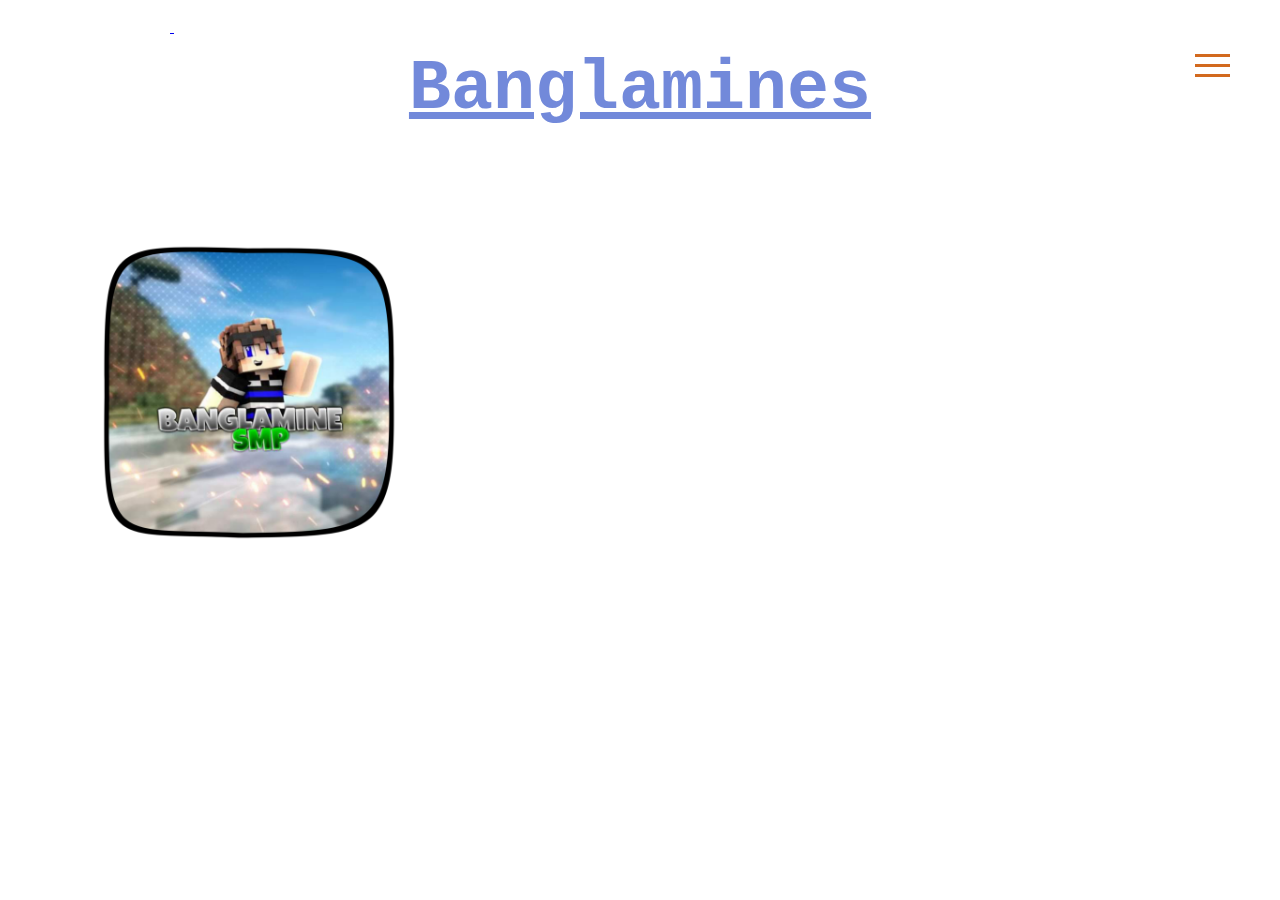
==== index.html @ d3e30de3 "Update index.html" ====
<!DOCTYPE html>

<html>
    <head>  
       
    <meta charset="utf-8" />
    <title>
        Banglamines
    </title>
    <link rel="icon" href="./images/big-icon.png" />
    <link href="./css/index.css" rel="stylesheet" type="text/css">

    </head> 
    <body>

        <!--Bla blabka-->
    <!--Buttons-->
        <a href="https://discord.com/api/oauth2/authorize?client_id=736208113316659280&permissions=8&scope=bot" target="_blank">
            <button class="btn">Bot invite</button>
        </a>
        <a href="https://discord.gg/Qk6j2fpeat" target="_blank">
            <button class="btn">Support Server</button>
        </a>
    <!--buttons-->

    

        <h1>
            Banglamines
        </h1>

        <img src="./images/big-icon.png" alt="Icon">
    
        <p>
            Hello this is The Official Zion Discord Bot Website.<br>Zion Bot is a unique bot where he can do moderation, fun, misc and<br>a lot more commands he can help a lot in discord servers, make sure<br>to check out the commands page and the other ones before you invite<br>Zion to your server, so you know what an amzing bot you're inviting!
        </p>

        <div>
          <nav class="navbar">
            <div class="hamburger-menu">
              <div class="line line-1"></div>
              <div class="line line-2"></div>
              <div class="line line-3"></div>
            </div>
    
            <ul class="nav-list">
              <li class="nav-item">
                <a href="index.html" class="nav-link">Home</a>
              </li>
              <li class="nav-item">
                  <a href="./html/commands.html" class="nav-link">Commands</a>
                </li>
              <li class="nav-item">
                <a href="./html/projects.html" class="nav-link">Projects</a>
              </li>
              <li class="nav-item">
                  <a href="./html/contact-us.html" class="nav-link">Contact Us</a>
                </li>
            </ul>
          </nav>
        </div>
    
        <script src="./script.js"></script>
        
    </body>
</html>
---- css/index.css ----
body {
    background-image: url(https://wallpaperaccess.com/full/3053366.png);
    background-size: cover;
    background-attachment: fixed;
    background-repeat: no-repeat;
    max-width: 100%;
    overflow-x: hidden;
    
}

img {
    float: left;
    width: 300px;
    height: 300px;
    position: relative;
    left: 100px;
    top: 3cm;
}

h1 {
    font-size: 70px;
    font-family: 'Courier New';
    color: #7289da;
    text-align: center;
    text-decoration: underline;
}

p {
    color: white;
    position: relative;
    top: 4.7cm;
    left: 150px;
    font-size: 33px;
}

.btn {
    color: white;
    font-size: 20px;
    position: relative;
    width: 170px;
    height: 50px;
    top: 10px;
    background-color: transparent;
    border-radius: 30px;
    border: 2px solid white;
    outline: 0;
}

.btn:hover {
  background-color: white;
  color: black;
  cursor: pointer;
}


* {
  margin: 0;
  padding: 0;
}


.navbar {
  width: 300px;
  height: 100%;
  background-color: #262626;
  position: fixed;
  top: 0;
  right: -300px;
  display: flex;
  justify-content: center;
  align-items: center;
  border-radius: 20% 0 0 60%;
  transition: right 0.8s cubic-bezier(1, 0, 0, 1);
}

.change {
  right: 0;
}

.hamburger-menu {
  width: 35px;
  height: 30px;
  position: fixed;
  top: 50px;
  right: 50px;
  cursor: pointer;
  display: flex;
  flex-direction: column;
  justify-content: space-around;
}

.line {
  width: 100%;
  height: 3px;
  background-color: chocolate;
  transition: all 0.8s;
}

.change .line-1 {
  transform: rotateZ(-405deg) translate(-8px, 6px);
}

.change .line-2 {
  opacity: 0;
}

.change .line-3 {
  transform: rotateZ(405deg) translate(-8px, -6px);
}

.nav-list {
  text-align: right;
}

.nav-item {
  list-style: none;
  margin: 25px;
}

.nav-link {
  text-decoration: none;
  font-size: 22px;
  color: #eee;
  font-weight: 300;
  letter-spacing: 1px;
  text-transform: uppercase;
  position: relative;
  padding: 3px 0;
}

.nav-link::before,
.nav-link::after {
  content: "";
  width: 100%;
  height: 2px;
  background-color: chocolate;
  position: absolute;
  left: 0;
  transform: scaleX(0);
  transition: transform 0.5s;
}

.nav-link::after {
  bottom: 0;
  transform-origin: right;
}

.nav-link::before {
  top: 0;
  transform-origin: left;
}

.nav-link:hover::before,
.nav-link:hover::after {
  transform: scaleX(1);
}
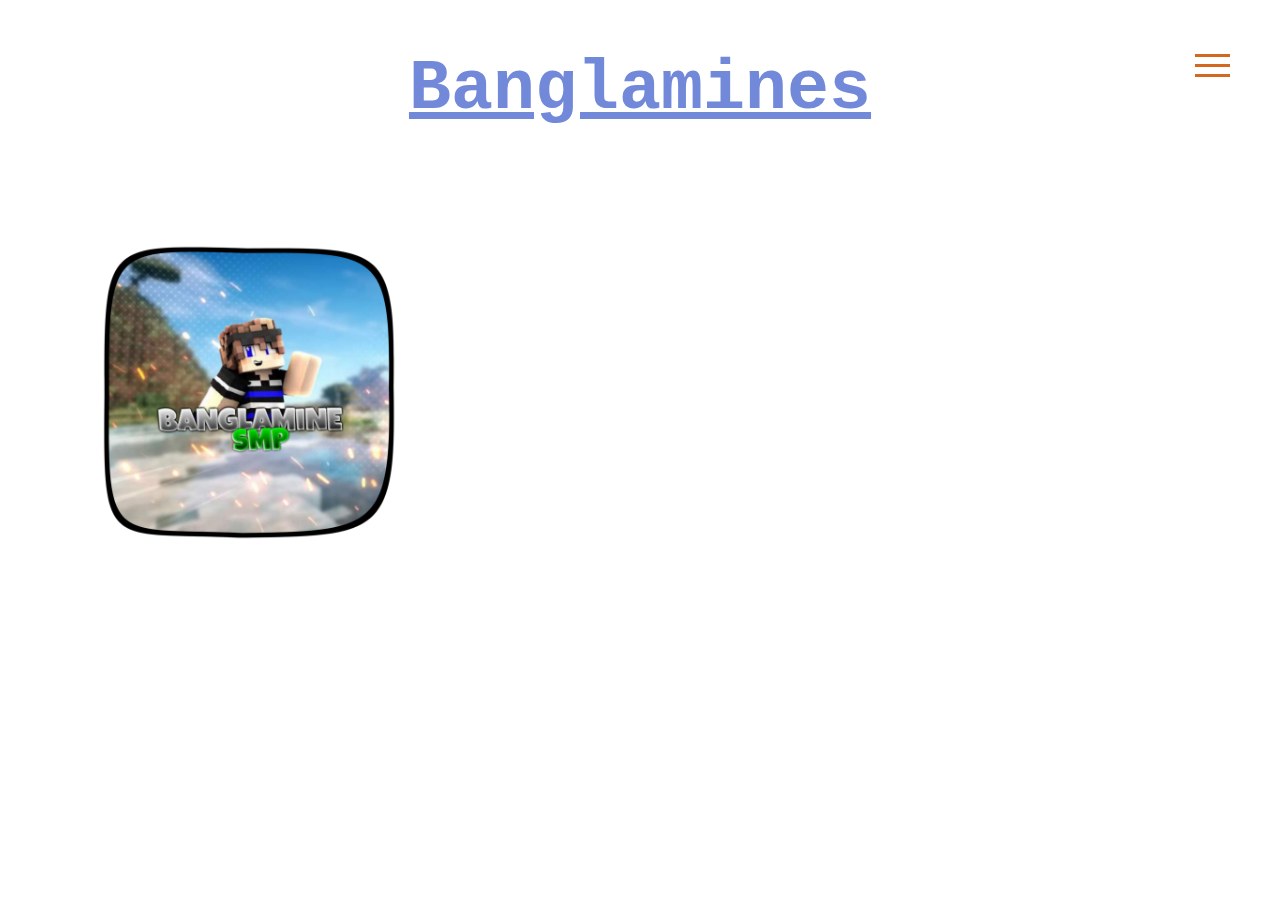
==== commit ec59190a: "Update index.html" ====
--- a/index.html
+++ b/index.html
@@ -15,9 +15,6 @@
 
         <!--Bla blabka-->
     <!--Buttons-->
-        <a href="https://discord.com/api/oauth2/authorize?client_id=736208113316659280&permissions=8&scope=bot" target="_blank">
-            <button class="btn">Bot invite</button>
-        </a>
         <a href="https://discord.gg/Qk6j2fpeat" target="_blank">
             <button class="btn">Support Server</button>
         </a>
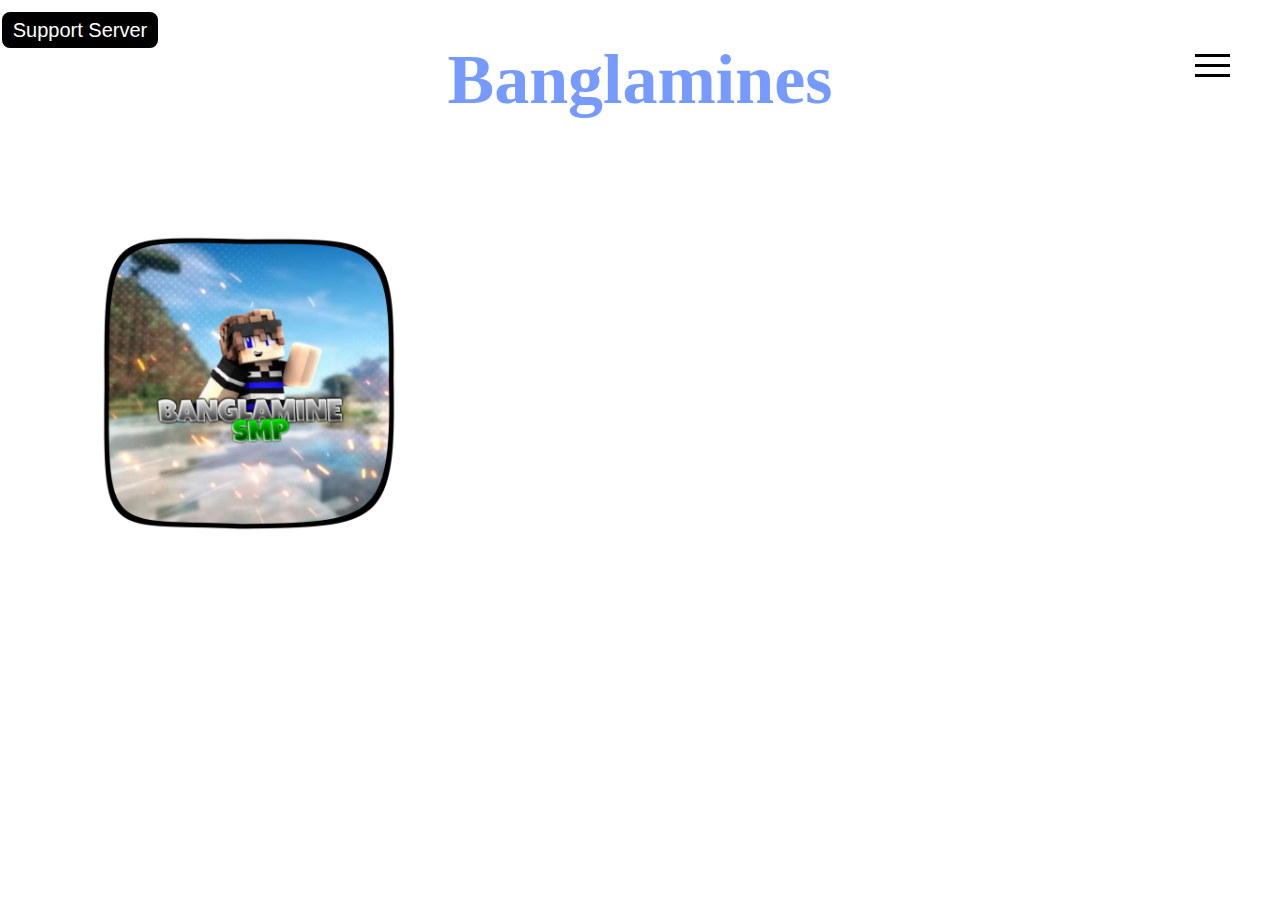
==== commit a9b17448: "1" ====
--- a/index.html
+++ b/index.html
@@ -15,7 +15,7 @@
 
         <!--Bla blabka-->
     <!--Buttons-->
-        <a href="https://discord.gg/Qk6j2fpeat" target="_blank">
+        <a href="https://discord.gg/YFsYvJhRkv" target="_blank">
             <button class="btn">Support Server</button>
         </a>
     <!--buttons-->
@@ -29,7 +29,7 @@
         <img src="./images/big-icon.png" alt="Icon">
     
         <p>
-            Hello this is The Official Zion Discord Bot Website.<br>Zion Bot is a unique bot where he can do moderation, fun, misc and<br>a lot more commands he can help a lot in discord servers, make sure<br>to check out the commands page and the other ones before you invite<br>Zion to your server, so you know what an amzing bot you're inviting!
+            Hello 1111
         </p>
 
         <div>
--- a/css/index.css
+++ b/css/index.css
@@ -1,5 +1,5 @@
 body {
-    background-image: url(https://wallpaperaccess.com/full/3053366.png);
+    background-image: url(https://wallpaper.dog/large/20351543.jpg);
     background-size: cover;
     background-attachment: fixed;
     background-repeat: no-repeat;
@@ -19,10 +19,9 @@
 
 h1 {
     font-size: 70px;
-    font-family: 'Courier New';
-    color: #7289da;
+    font-family: 'Trebuchet MS';
+    color: #779AFF;
     text-align: center;
-    text-decoration: underline;
 }
 
 p {
@@ -37,11 +36,11 @@
     color: white;
     font-size: 20px;
     position: relative;
-    width: 170px;
-    height: 50px;
+    width: 160px;
+    height: 40px;
     top: 10px;
-    background-color: transparent;
-    border-radius: 30px;
+    background-color: black;
+    border-radius: 10px;
     border: 2px solid white;
     outline: 0;
 }
@@ -60,17 +59,21 @@
 
 
 .navbar {
-  width: 300px;
-  height: 100%;
-  background-color: #262626;
+  width: 200px;
+  height: 57%;
+  background-image: url(https://mcdn.wallpapersafari.com/medium/3/89/bTpgUd.jpg);
+  background-size: cover;
   position: fixed;
   top: 0;
-  right: -300px;
+  right: -310px;
   display: flex;
   justify-content: center;
   align-items: center;
-  border-radius: 20% 0 0 60%;
+  border-radius: 5% 0 0 5%;
   transition: right 0.8s cubic-bezier(1, 0, 0, 1);
+  border-radius: 30px;
+  border: 2px solid black;
+  outline: 0;
 }
 
 .change {
@@ -92,7 +95,7 @@
 .line {
   width: 100%;
   height: 3px;
-  background-color: chocolate;
+  background-color: black;
   transition: all 0.8s;
 }
 
@@ -118,10 +121,11 @@
 }
 
 .nav-link {
+  font-family: 'Trebuchet MS';
   text-decoration: none;
   font-size: 22px;
-  color: #eee;
-  font-weight: 300;
+  color: #000000;
+  font-weight: 1000;
   letter-spacing: 1px;
   text-transform: uppercase;
   position: relative;
@@ -133,7 +137,7 @@
   content: "";
   width: 100%;
   height: 2px;
-  background-color: chocolate;
+  background-color: black;
   position: absolute;
   left: 0;
   transform: scaleX(0);
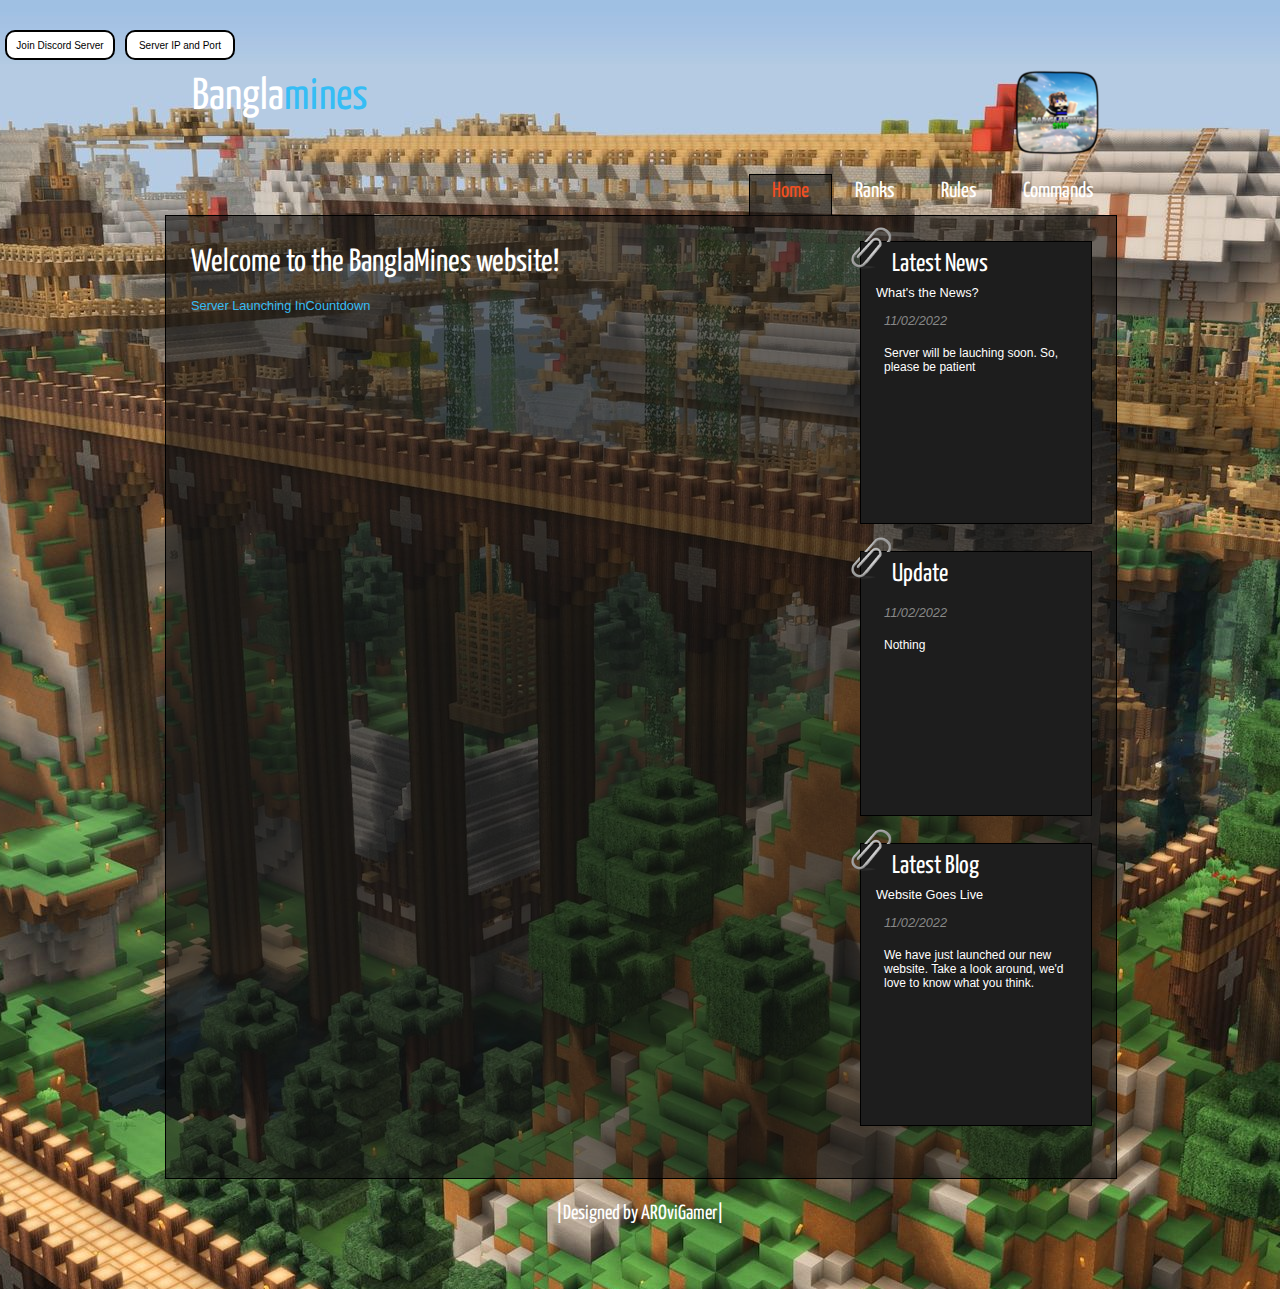
==== commit 2140f7ff: "Update index.html" ====
--- a/index.html
+++ b/index.html
@@ -1,64 +1,81 @@
-<!DOCTYPE html>
+<!DOCTYPE HTML>
+<html>
 
-<html>
-    <head>  
-       
-    <meta charset="utf-8" />
-    <title>
-        Banglamines
-    </title>
-    <link rel="icon" href="./images/big-icon.png" />
-    <link href="./css/index.css" rel="stylesheet" type="text/css">
+  <head>
+    <title>Banglamines Commands</title>
+    <meta name="description" content="website description" />
+    <meta name="keywords" content="website keywords, website keywords" />
+    <meta http-equiv="content-type" content="text/html; charset=windows-1252" />
+    <link rel="stylesheet" type="text/css" href="http://fonts.googleapis.com/css?family=Tangerine&amp;v1" />
+    <link rel="stylesheet" type="text/css" href="http://fonts.googleapis.com/css?family=Yanone+Kaffeesatz" />
+    <link rel="stylesheet" type="text/css" href="style/style.css" />
+    <link rel="icon" href="./style/icon.png" />
+  </head>
 
-    </head> 
-    <body>
+<body>
 
-        <!--Bla blabka-->
+
+<!--Bla blabka-->
     <!--Buttons-->
         <a href="https://discord.gg/YFsYvJhRkv" target="_blank">
-            <button class="btn">Support Server</button>
+            <button class="btn">Join Discord Server</button>
+        </a>
+		<a href="ipandport.html" target="_blank">
+            <button class="btn">Server IP and Port</button>
         </a>
     <!--buttons-->
-
-    
-
-        <h1>
-            Banglamines
-        </h1>
-
-        <img src="./images/big-icon.png" alt="Icon">
-    
-        <p>
-            Hello 1111
-        </p>
-
-        <div>
-          <nav class="navbar">
-            <div class="hamburger-menu">
-              <div class="line line-1"></div>
-              <div class="line line-2"></div>
-              <div class="line line-3"></div>
-            </div>
-    
-            <ul class="nav-list">
-              <li class="nav-item">
-                <a href="index.html" class="nav-link">Home</a>
-              </li>
-              <li class="nav-item">
-                  <a href="./html/commands.html" class="nav-link">Commands</a>
-                </li>
-              <li class="nav-item">
-                <a href="./html/projects.html" class="nav-link">Projects</a>
-              </li>
-              <li class="nav-item">
-                  <a href="./html/contact-us.html" class="nav-link">Contact Us</a>
-                </li>
-            </ul>
-          </nav>
+	
+	
+  <div id="main">
+    <div id="header">
+      <div id="logo">
+        <a href="./index.html" style="color:white;"><h1>Bangla<p1 style="color:#35BDF5;">mines</p1></h1></a>
+      <div class="slogan">
+		<img src="./style/logo.png" alt="Icon">
+		</div>
+      </div>
+      <div id="menubar">
+        <ul id="menu">
+          <!-- put class="current" in the li tag for the selected page - to highlight which page you're on -->
+          <li class="current"><a href="index.html">Home</a></li>
+          <li><a href="ranks.html">Ranks</a></li>
+          <li><a href="rules.html">Rules</a></li>
+          <li><a href="commands.html">Commands</a></li>
+          <!--li><a href="contact.html">Contact Us</a></li--->
+        </ul>
+      </div>
+    </div>
+    <div id="site_content">
+      <div id="sidebar_container">
+        <img class="paperclip" src="style/paperclip.png" alt="paperclip" />
+        <div class="sidebar">
+        <!-- insert your sidebar items here -->
+        <h3>Latest News</h3>
+        <h4>What's the News?</h4>
+		<object data="elements/news.html" width="200px" height="200"> </object>
         </div>
-    
-        <script src="./script.js"></script>
-        
-    </body>
+        <img class="paperclip" src="style/paperclip.png" alt="paperclip" />
+        <div class="sidebar">
+          <h3>Update</h3>
+          <object data="elements/update.html" width="200px" height="200"> </object>
+        </div>
+        <img class="paperclip" src="style/paperclip.png" alt="paperclip" />
+        <div class="sidebar">
+          <h3>Latest Blog</h3>
+          <h4>Website Goes Live</h4>
+          <object data="elements/blog.html" width="200px" height="200"> </object><a href="#"> <!--readmore --> </a></c2>
+        </div>
+      </div>
+      <div id="content">
+        <!-- insert the page content here -->
+        <h1>Welcome to the BanglaMines website!</h1>
+        <div data-type="countdown" data-id="3094383" class="tickcounter" style="width: 100%; position: relative; padding-bottom: 25%"><a href="//www.tickcounter.com/countdown/3094383/server-launching-in" title="Server Launching In">Server Launching In</a><a href="//www.tickcounter.com/" title="Countdown">Countdown</a></div><script>(function(d, s, id) { var js, pjs = d.getElementsByTagName(s)[0]; if (d.getElementById(id)) return; js = d.createElement(s); js.id = id; js.src = "//www.tickcounter.com/static/js/loader.js"; pjs.parentNode.insertBefore(js, pjs); }(document, "script", "tickcounter-sdk"));</script>
+        <p></p>
+      </div>
+    </div>
+    <div id="footer">
+      <p>|Designed by AROviGamer|</p>
+    </div>
+  </div>
+</body>
 </html>
-
--- a/style/style.css
+++ b/style/style.css
@@ -0,0 +1,447 @@
+html
+{ height: 100%;}
+
+*
+{ margin: 0;
+  padding: 0;}
+
+body
+{ font: normal .80em 'trebuchet ms', arial, sans-serif;
+  background-image: url(wallpaper.jpg), url(wallpaper2.jpg);
+  background-position-x: center;
+  background-size: auto;
+}
+
+p
+{ padding: 0 0 20px 0;
+  padding-left: 20px;
+  line-height: 1.5em;
+  left: 10px;
+  font-size: 107%;}
+
+img
+{ border: 0;}
+
+.btn {
+  color: black;
+  font-size: 10px;
+  position: relative;
+  width: 110px;
+  height: 30px;
+  top: 10px;
+  margin: 0 0 0 0;
+  background-color: white;
+  border-radius: 10px;
+  border: 2px solid black;
+  outline: 0;
+  margin: 0 5px 20px 5px;
+  float: left;
+}
+
+.btn:hover {
+  background-color: black;
+  color: white;
+  font-size: larger;
+  font-weight: 550;
+  width: 150px;
+  cursor: pointer;
+}
+
+h1, h2, h3, h4, h5, h6 
+{ font: normal 250% 'Yanone Kaffeesatz', arial, sans-serif;
+  color: #FFF;
+  margin: 0 0 15px 0;
+  padding: 5px 0 5px 0;}
+
+h2
+{ font: normal 170% 'Yanone Kaffeesatz', arial, sans-serif;
+  color: #FFF;  
+  margin: 0;
+  padding: 0 0 8px 0;}
+
+h3
+{ font-size: 200%;
+  margin: 0 0 9px 0;
+  color: #FFF;}
+
+h4, h5, h6
+{ margin: 0;
+  padding: 0 0 5px 0;
+  font: normal 100% arial, sans-serif;
+  color: #FFF;
+  line-height: 1em;}
+
+h5, h6
+{ font: italic 95% arial, sans-serif;
+  color: #888;
+  padding-bottom: 15px;}
+
+h6
+{ color: #FFF;}
+
+a2
+{ font: normal .80em 'trebuchet ms', arial, sans-serif;
+  color: orange;
+  -webkit-text-stroke: .05px white;
+  padding: 0 0 20px 0;
+  line-height: 1.5em;
+  font-size: 107%;
+  float:left;
+  width:300px;
+  position: relative;
+}
+
+c2{ color:white;}
+
+c3
+{ color:red;}
+
+a, a:hover
+{ outline: none;
+  text-decoration: none;
+  color: #35BDF5;}
+
+a:hover
+{ text-decoration: underline;}
+
+c5
+{ color:blue;}
+
+.left
+{ float: left;
+  width: auto;
+  margin-right: 10px;}
+
+.right
+{ float: right; 
+  width: auto;
+  margin-left: 10px;}
+
+.center
+{ display: block;
+  text-align: center;
+  margin: 20px auto;}
+
+ul
+{ margin: 2px 0 22px 17px;}
+
+ul li
+{ list-style-type: circle;
+  margin: 0 0 0 0; 
+  padding: 0 0 4px 5px;}
+
+ol
+{ margin: 8px 0 22px 20px;}
+
+ol li
+{ margin: 0 0 11px 0;}
+
+#main, #header, #logo, #menubar, #site_content, #footer
+{ margin-left: auto; 
+  margin-right: auto;}
+
+#main
+{ width: 950px;
+  margin: 20px auto;}
+
+#header
+{ width: 952px;
+  height: 145px;}
+
+#logo
+{ width: 950px;
+  float: left;
+  height: 100px;
+  background: transparent;
+  padding: 0 0 0px 10px;
+}
+
+#logo:hover {
+  font-size: larger;
+  font-weight: 550;
+  cursor: pointer;
+}
+  
+#logo h1
+{ font: normal 350% 'Yanone Kaffeesatz', arial, sans-serif;
+  padding: 5px 0 0 17px;
+  color: #FFF;
+  float: left;}
+
+#logo h1 a
+{ color: #35BDF5;
+  text-decoration: none;}
+
+#logo h1 a:hover
+{ color: #555;
+  text-decoration: none;}
+
+#ip_port_title
+{
+  background-color: #0069d9;
+}
+#ip_port
+{ color: #35BDF5;
+  border: 5px solid silver;
+  background-position: center;
+  background-color: black;
+  border-style: groove;
+  border-radius: 10px;
+  padding: 50px;
+  margin: auto;
+  display: inline-block;
+  text-align: left;
+  width: 320px;
+  height: 100px;
+}
+
+#header_ip_port
+{ font: bold 170% 'Yanone Kaffeesatz', arial, sans-serif;
+  background: rgb(2, 34, 66);
+  border: 2px solid black;
+  height: 50px;
+  margin-bottom: 50px;
+  max-height: 50px;
+  text-align: center;
+  padding: 5px;
+}
+
+.slogan
+{ float: right; 
+  padding-right: 25px;
+  text-align: right; 
+  font: 500% 'tangerine', arial; 
+  color: #111;}
+
+#menubar
+{ height: 46px;
+  width: 700px;
+  margin: 0px auto -1px auto;
+  float: right;
+  padding: 0px 0 0 0;} 
+
+ul#menu
+{ float: right;}
+
+ul#menu li
+{ float: left;
+  padding: 0 0 0px 0px;
+  list-style: none;
+  margin: 2px 0 0 0;
+  background: transparent;}
+
+ul#menu li a
+{ font: normal 170% 'Yanone Kaffeesatz', sans-serif;
+  text-decoration: none;
+  color: #FFF;
+  display: block; 
+  float: left; 
+  height: 20px;
+  padding: 7px 23px 15px 23px;
+  text-align: center;} 
+
+ul#menu li.current a
+{ height: 20px;
+  padding: 6px 22px 15px 22px;}
+
+ul#menu li.current a
+{ background: transparent url(transparent.png) repeat;
+  border: 1px solid #000;
+  border-bottom: 0;
+  color: #F14E23;}
+
+ul#menu li a:hover
+{ color: #F14E23;}
+
+#site_content
+{ width: 950px;
+  overflow: hidden;
+  margin: 0 auto 0 auto;
+  padding: 0;
+  background: transparent url(transparent.png) repeat;
+  border: 1px solid #000;} 
+
+#sidebar_container
+{ float: right;
+  width: 250px;
+  margin: 25px 0;}
+
+.sidebar
+{ float: right;
+  width: 200px;
+  margin: 0 24px 27px 0;
+  background: #1d1d1d;
+  border: 1px solid #000;
+  padding: 0 15px 15px 15px;}
+
+.sidebar h3, .content h1
+{ padding: 10px 15px;
+  margin: 0 1px;}
+
+.sidebar h1
+{ padding: 5px 0 0 0;}
+
+.paperclip
+{ float: left;
+  position: relative; 
+  z-index: 0;
+  vertical-align: middle; 
+  margin: -27px 0 -60px -30px;}
+
+#content
+{ text-align: left;
+  width: 630px;
+  padding: 25px 0 5px 25px;
+  margin: 0;
+  color: white;}
+
+#content ul
+{ margin: 2px 0 22px 0px;}
+
+#content ul li
+{ list-style-type: none;
+  background: url(bullet.png) no-repeat;
+  margin: 0 0 5px 0; 
+  padding: 5px 0 4px 15px;
+  line-height: 1em;}
+
+#footer
+{ clear: both;
+  width: 100%;
+  font: normal 150% 'yanone kaffeesatz',  arial, sans-serif;
+  height: 85px;
+  padding: 20px 0 5px 0;
+  text-align: center; 
+  color: #FFF;
+  background: transparent;
+  margin-bottom: 20px;}
+
+#footer p
+{ padding: 0 0 10px 0;}
+
+#footer a, #footer a:hover
+{ color: #FFF;
+  text-decoration: none;}
+
+#footer a:hover
+{ color: #35BDF5;
+  text-decoration: none;}
+
+.gallery img
+{ position:absolute;}
+
+.form_settings
+{ margin: 5px 0 0 0;}
+
+.form_settings p
+{ padding: 0 0 10px 0;}
+
+.form_settings span
+{ padding: 5px 0; 
+  float: left; 
+  width: 170px; 
+  text-align: left;}
+  
+.form_settings input, .form_settings textarea
+{ width: 252px; 
+  font: 100% 'trebuchet ms', arial;
+  border: 0;
+  border: 1px solid #eee;
+  padding: 5px 10px;
+  background: #fff;
+  color: #FFF;}
+  
+.form_settings .submit
+{ border: 0; 
+  width: auto;
+  margin: 0 0 0 200px; 
+  cursor: pointer; 
+  color: #35BDF5;
+  border: 1px solid #ddd;
+  padding: 5px 15px;
+  background: #fff;
+  font: normal 140% 'Yanone Kaffeesatz', sans-serif;}
+
+.form_settings textarea, .form_settings select
+{ font: 100% 'trebuchet ms', arial; 
+  border: 1px solid #eee;
+  padding: 5px 10px;
+  background: #fff;
+  width: 252px;
+  overflow: auto;}
+
+.form_settings select
+{ width: 274px;}
+
+.form_settings .checkbox
+{ margin: 4px 0; 
+  padding: 0; 
+  width: 14px;
+  border: 0;
+  background: none;}
+
+.search
+{ color: #666;
+  border: 1px solid #eee;
+  margin: 0;
+  padding: 10px 5px;
+  width: 189px;
+  color: #F14E23;}
+  
+.subscribe
+{ color: #35BDF5;
+  border: 1px solid #ddd;
+  padding: 5px 10px;
+  background: #fff;
+  float: right;
+  cursor: pointer;
+  margin: 0;
+  font: normal 140% 'Yanone Kaffeesatz', sans-serif;}
+ 
+table
+{ margin: 10px 0 30px 0;}
+
+table tr th, table tr td
+{ background: #F5F5F5;
+  color: #111;
+  padding: 7px 4px;
+  text-align: left;}
+  
+table tr td
+{ background: #FBFBFB;
+  color: #111;
+  border-top: 1px solid #FFF;
+}
+
+.fcf-btn-primary:hover {
+    color: #fff;
+    background-color: #0069d9;
+    border-color: #0062cc;
+}
+
+.fcf-btn-primary:focus, .fcf-btn-primary.focus {
+    color: #fff;
+    background-color: #0069d9;
+    border-color: #0062cc;
+    box-shadow: 0 0 0 0.2rem rgba(38, 143, 255, 0.5);
+}
+
+.fcf-btn-lg, .fcf-btn-group-lg>.fcf-btn {
+    padding: 0.5rem 1rem;
+    font-size: 1.25rem;
+    line-height: 1.5;
+    border-radius: 0.3rem;
+}
+
+.fcf-btn-block {
+    display: block;
+    width: 100%;
+}
+
+.fcf-btn-block+.fcf-btn-block {
+    margin-top: 0.5rem;
+}
+
+input[type="submit"].fcf-btn-block, input[type="reset"].fcf-btn-block, input[type="button"].fcf-btn-block {
+    width: 100%;
+}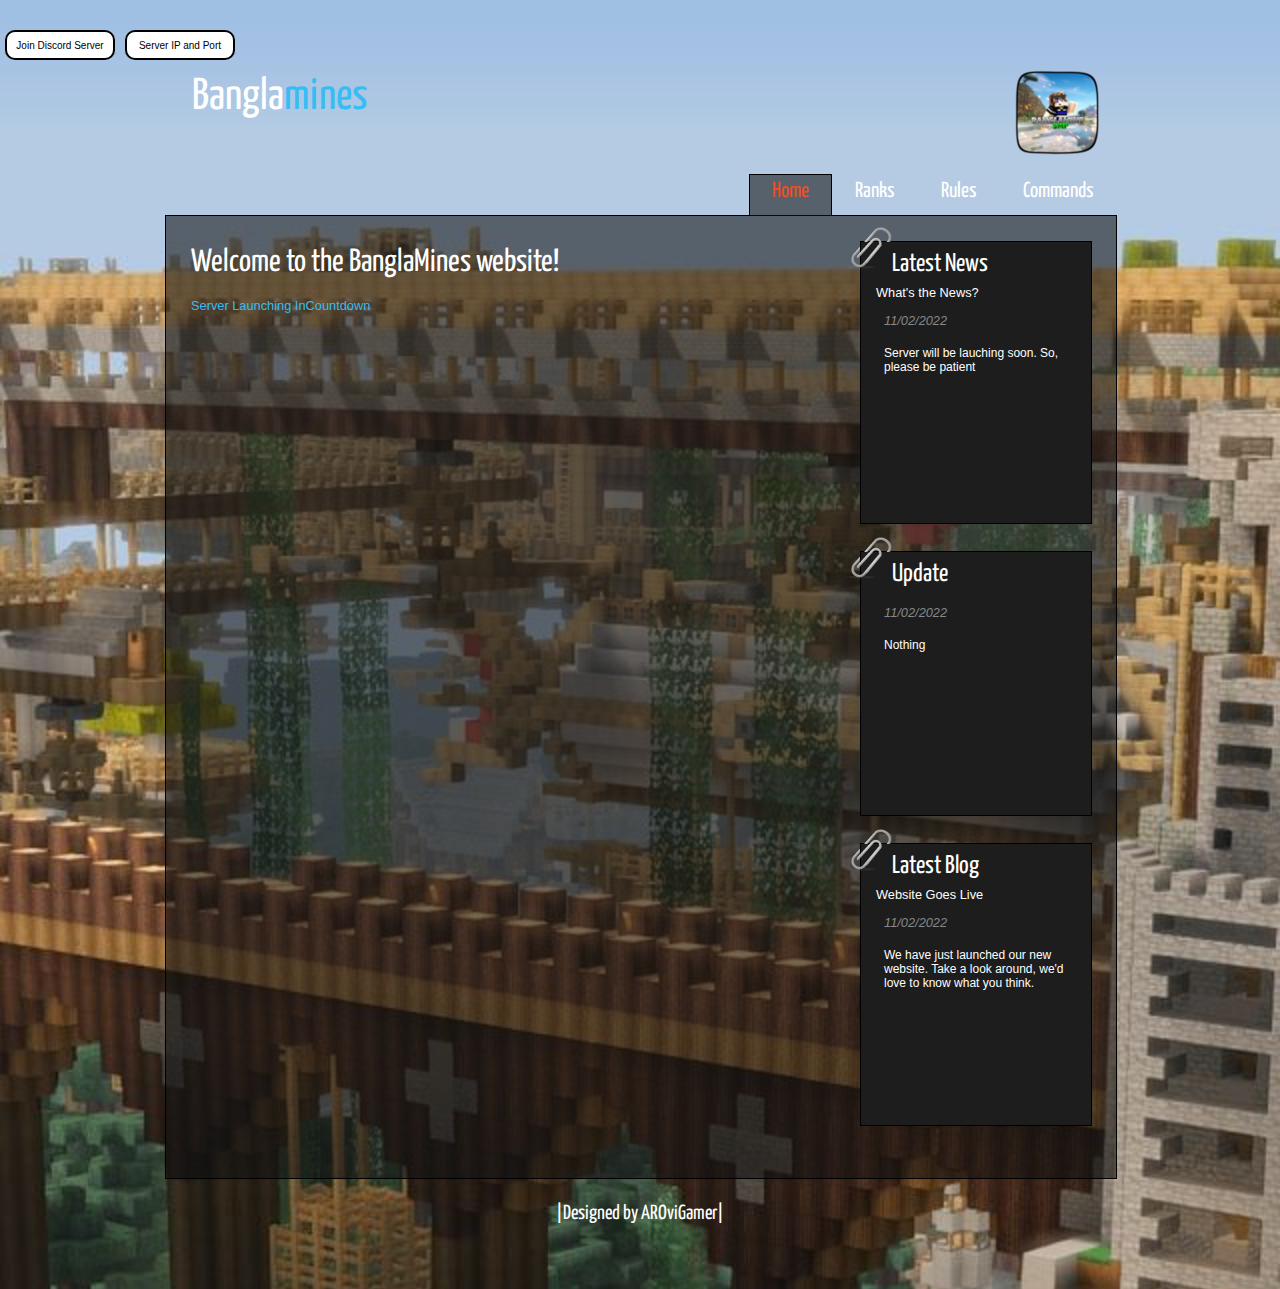
==== commit 049e4c3e: "Update index.html" ====
--- a/index.html
+++ b/index.html
@@ -20,7 +20,7 @@
         <a href="https://discord.gg/YFsYvJhRkv" target="_blank">
             <button class="btn">Join Discord Server</button>
         </a>
-		<a href="ipandport.html" target="_blank">
+		<a href="/ipandport.html" target="_blank">
             <button class="btn">Server IP and Port</button>
         </a>
     <!--buttons-->
--- a/style/style.css
+++ b/style/style.css
@@ -9,7 +9,7 @@
 { font: normal .80em 'trebuchet ms', arial, sans-serif;
   background-image: url(wallpaper.jpg), url(wallpaper2.jpg);
   background-position-x: center;
-  background-size: auto;
+  background-size: 400%;
 }
 
 p
@@ -444,4 +444,4 @@
 
 input[type="submit"].fcf-btn-block, input[type="reset"].fcf-btn-block, input[type="button"].fcf-btn-block {
     width: 100%;
-}+}
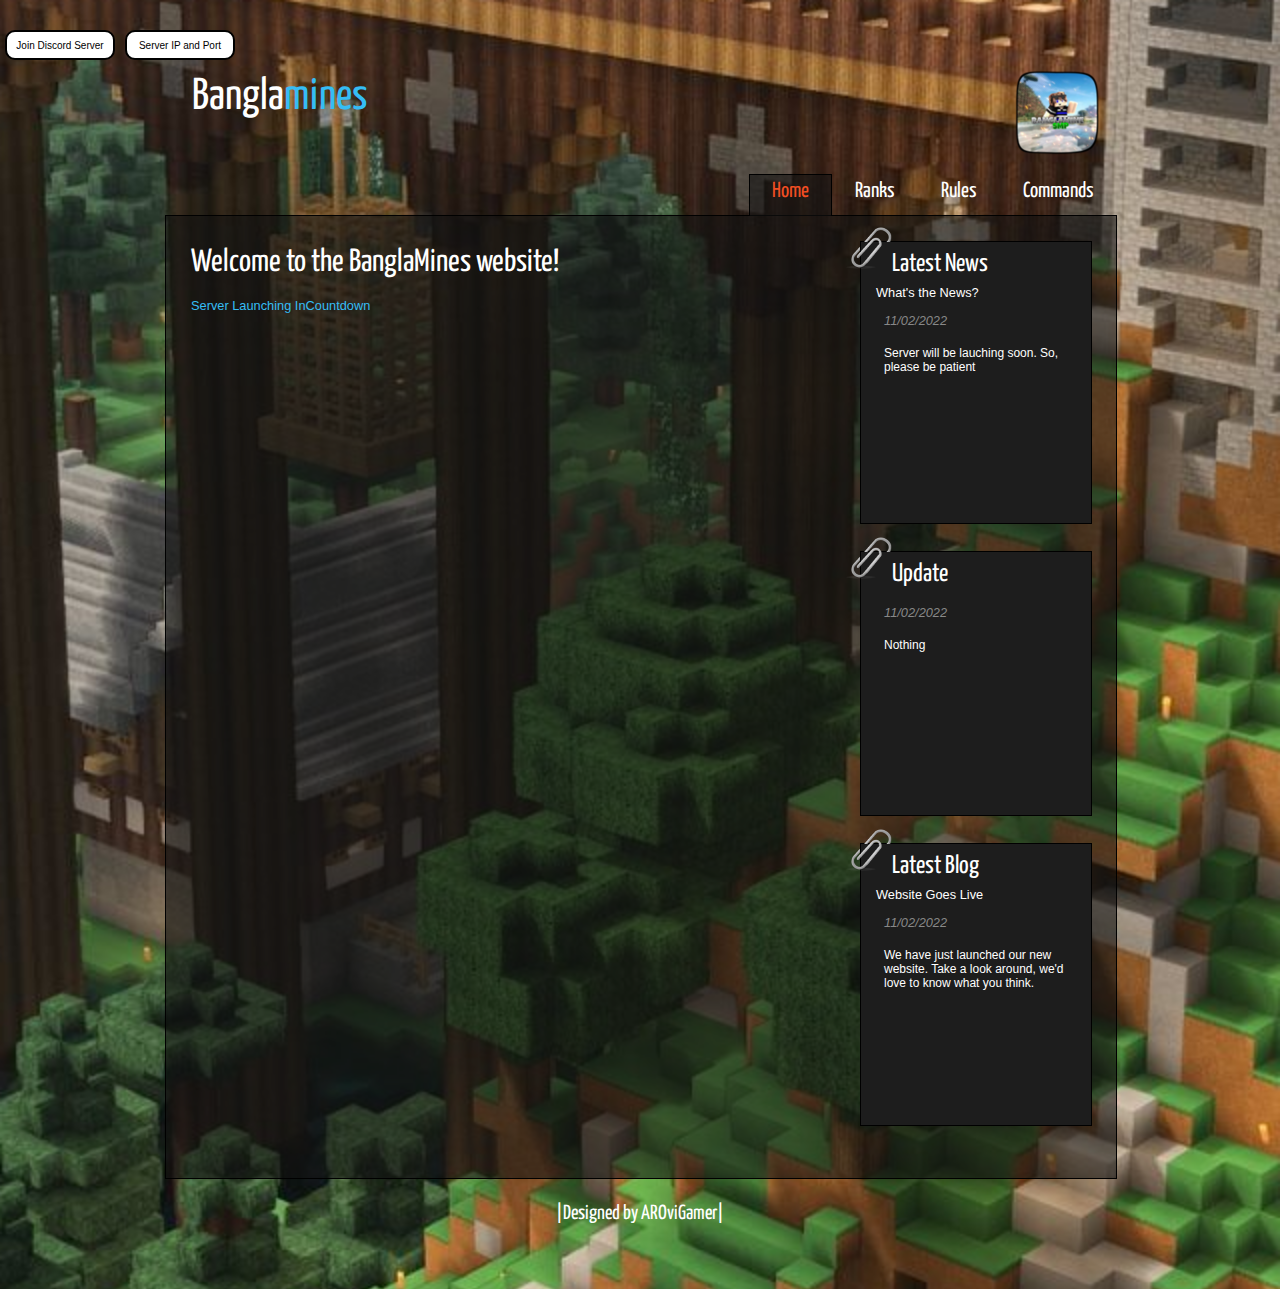
==== commit 47b79328: "Update index.html" ====
--- a/index.html
+++ b/index.html
@@ -2,7 +2,7 @@
 <html>
 
   <head>
-    <title>Banglamines Commands</title>
+    <title>Banglamines Home</title>
     <meta name="description" content="website description" />
     <meta name="keywords" content="website keywords, website keywords" />
     <meta http-equiv="content-type" content="text/html; charset=windows-1252" />
--- a/style/style.css
+++ b/style/style.css
@@ -8,7 +8,7 @@
 body
 { font: normal .80em 'trebuchet ms', arial, sans-serif;
   background-image: url(wallpaper.jpg), url(wallpaper2.jpg);
-  background-position-x: center;
+  background-position: center;
   background-size: 400%;
 }
 
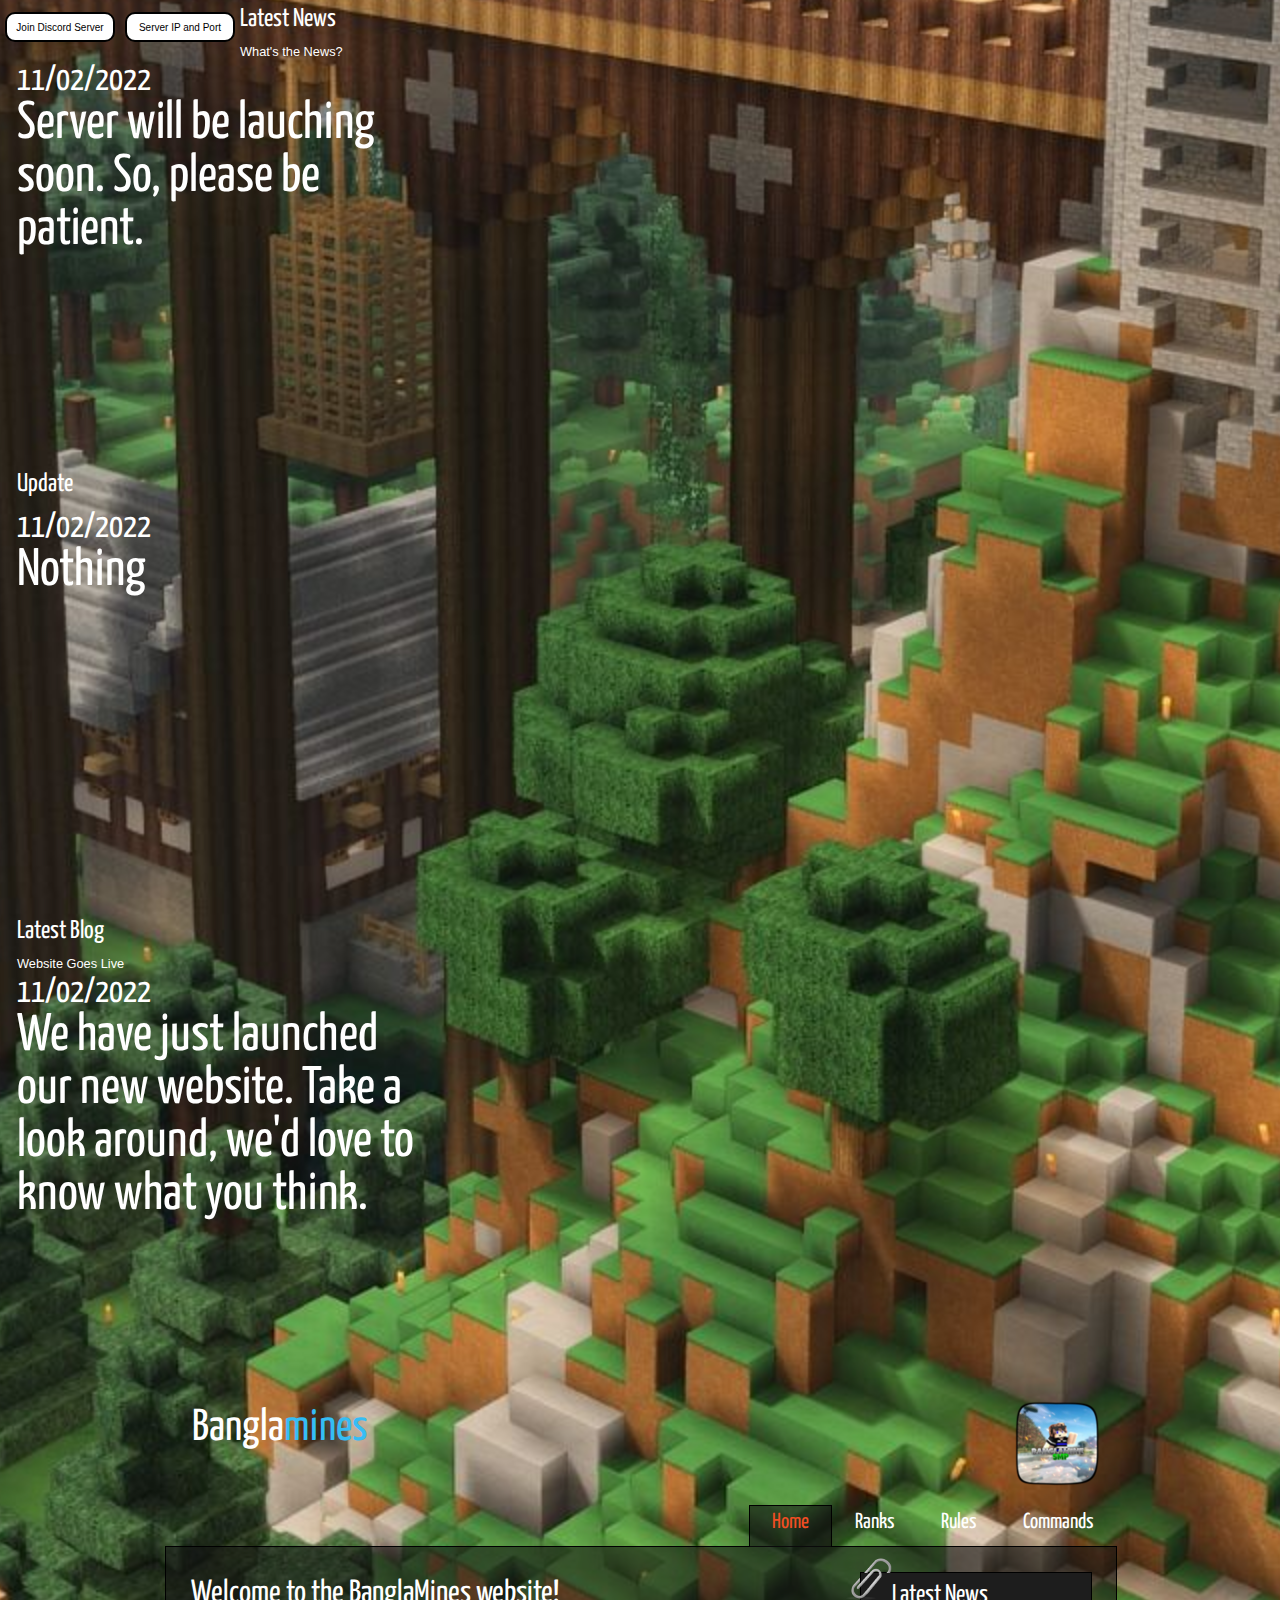
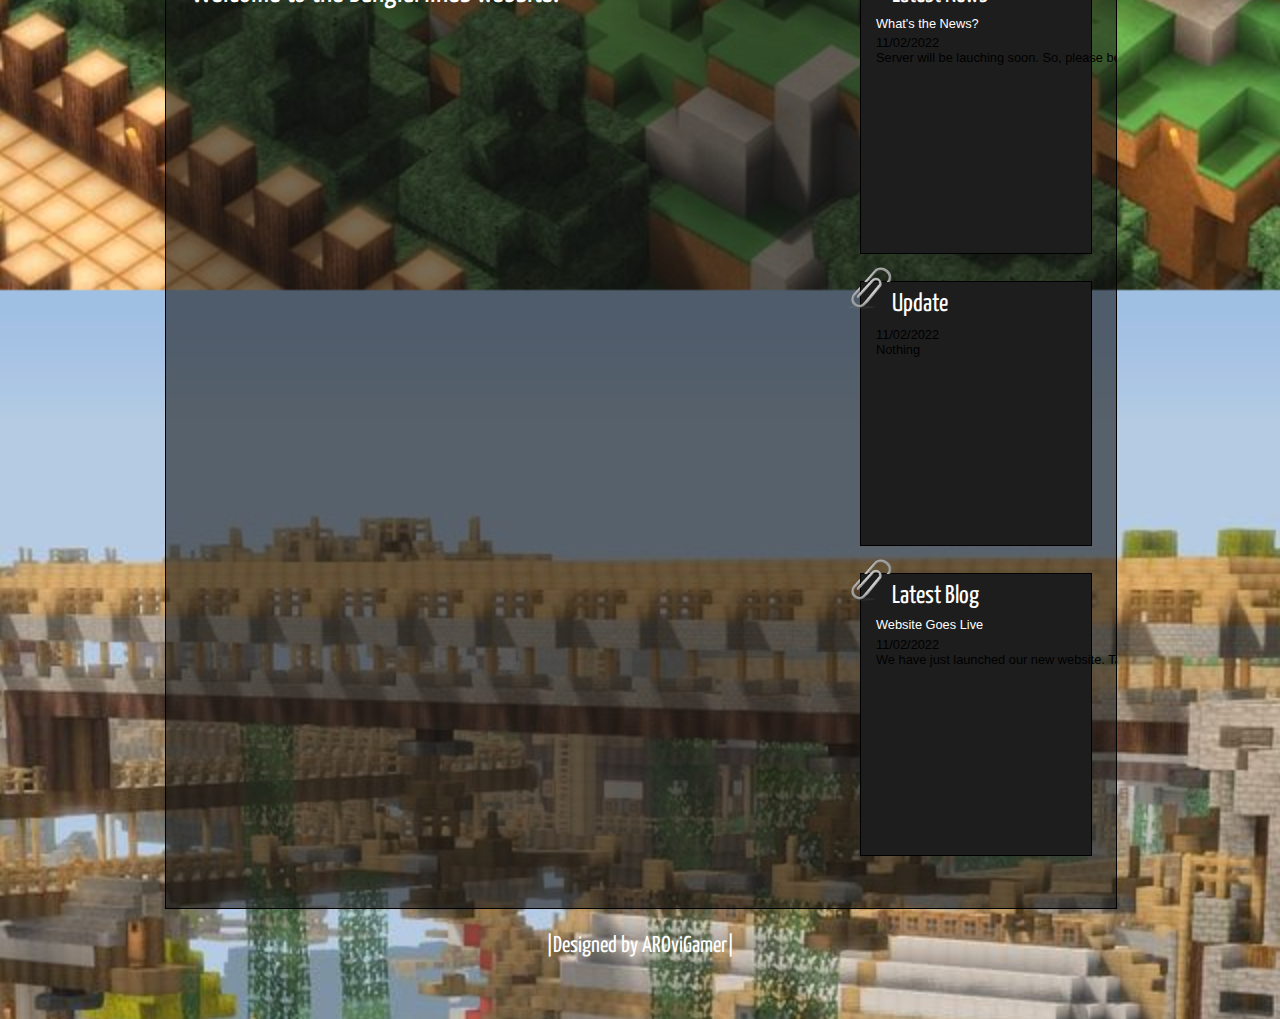
==== commit fd9b647d: "Responsive" ====
--- a/index.html
+++ b/index.html
@@ -2,30 +2,58 @@
 <html>
 
   <head>
-    <title>Banglamines Home</title>
+    <title>Banglamines Commands</title>
     <meta name="description" content="website description" />
     <meta name="keywords" content="website keywords, website keywords" />
     <meta http-equiv="content-type" content="text/html; charset=windows-1252" />
     <link rel="stylesheet" type="text/css" href="http://fonts.googleapis.com/css?family=Tangerine&amp;v1" />
     <link rel="stylesheet" type="text/css" href="http://fonts.googleapis.com/css?family=Yanone+Kaffeesatz" />
-    <link rel="stylesheet" type="text/css" href="style/style.css" />
     <link rel="icon" href="./style/icon.png" />
+    <meta name="viewport" content=" user-scalable=no" />
   </head>
 
+  
 <body>
-
 
 <!--Bla blabka-->
     <!--Buttons-->
         <a href="https://discord.gg/YFsYvJhRkv" target="_blank">
             <button class="btn">Join Discord Server</button>
         </a>
-		<a href="/ipandport.html" target="_blank">
+		<a href="ipandport.html" target="_blank">
             <button class="btn">Server IP and Port</button>
         </a>
     <!--buttons-->
 	
-	
+    <nav class="navbar">
+      <div class="hamburger-menu">
+        <div class="line line-1"></div>
+        <div class="line line-2"></div>
+        <div class="line line-3"></div>
+      </div>
+      <ul class="nav-list">
+        <div id="sidebar_container_mobile">
+          <div class="sidebar_mobile">
+          <!-- insert your sidebar items here -->
+          <h3>Latest News</h3>
+          <h4>What's the News?</h4>
+             <object class="elements" data="elements/news.html" width="470px" height="400"> </object>
+          </div>
+          <div class="sidebar_mobile">
+            <h3>Update</h3>
+            <object class="elements" data="elements/update.html" width="470px" height="400"> </object>
+          </div>
+          <div class="sidebar_mobile">
+            <h3>Latest Blog</h3>
+            <h4>Website Goes Live</h4>
+            <object class="elements" data="elements/blog.html" width="470px" height="400"> </object><a href="#"> <!--readmore --> </a></c2>
+          </div>
+        </div>
+        </ul>
+      </nav>
+      <script src="./scripts/hamburger.script.js"></script>
+      <script src="./scripts/responsive.script.js"></script>
+
   <div id="main">
     <div id="header">
       <div id="logo">
@@ -45,6 +73,7 @@
         </ul>
       </div>
     </div>
+    <div>
     <div id="site_content">
       <div id="sidebar_container">
         <img class="paperclip" src="style/paperclip.png" alt="paperclip" />
@@ -52,30 +81,30 @@
         <!-- insert your sidebar items here -->
         <h3>Latest News</h3>
         <h4>What's the News?</h4>
-		<object data="elements/news.html" width="200px" height="200"> </object>
+		      <object data="elements/news.html" width="900px" height="200"> </object>
         </div>
         <img class="paperclip" src="style/paperclip.png" alt="paperclip" />
         <div class="sidebar">
           <h3>Update</h3>
-          <object data="elements/update.html" width="200px" height="200"> </object>
+          <object data="elements/update.html" width="900px" height="200"> </object>
         </div>
         <img class="paperclip" src="style/paperclip.png" alt="paperclip" />
         <div class="sidebar">
           <h3>Latest Blog</h3>
           <h4>Website Goes Live</h4>
-          <object data="elements/blog.html" width="200px" height="200"> </object><a href="#"> <!--readmore --> </a></c2>
+          <object data="elements/blog.html" width="900px" height="200"> </object><a href="#"> <!--readmore --> </a></c2>
         </div>
       </div>
       <div id="content">
         <!-- insert the page content here -->
         <h1>Welcome to the BanglaMines website!</h1>
-        <div data-type="countdown" data-id="3094383" class="tickcounter" style="width: 100%; position: relative; padding-bottom: 25%"><a href="//www.tickcounter.com/countdown/3094383/server-launching-in" title="Server Launching In">Server Launching In</a><a href="//www.tickcounter.com/" title="Countdown">Countdown</a></div><script>(function(d, s, id) { var js, pjs = d.getElementsByTagName(s)[0]; if (d.getElementById(id)) return; js = d.createElement(s); js.id = id; js.src = "//www.tickcounter.com/static/js/loader.js"; pjs.parentNode.insertBefore(js, pjs); }(document, "script", "tickcounter-sdk"));</script>
+        
         <p></p>
       </div>
     </div>
     <div id="footer">
-      <p>|Designed by AROviGamer|</p>
+      <p style="font-size: 1.2em;">|Designed by AROviGamer|</p>
     </div>
   </div>
 </body>
-</html>
+</html>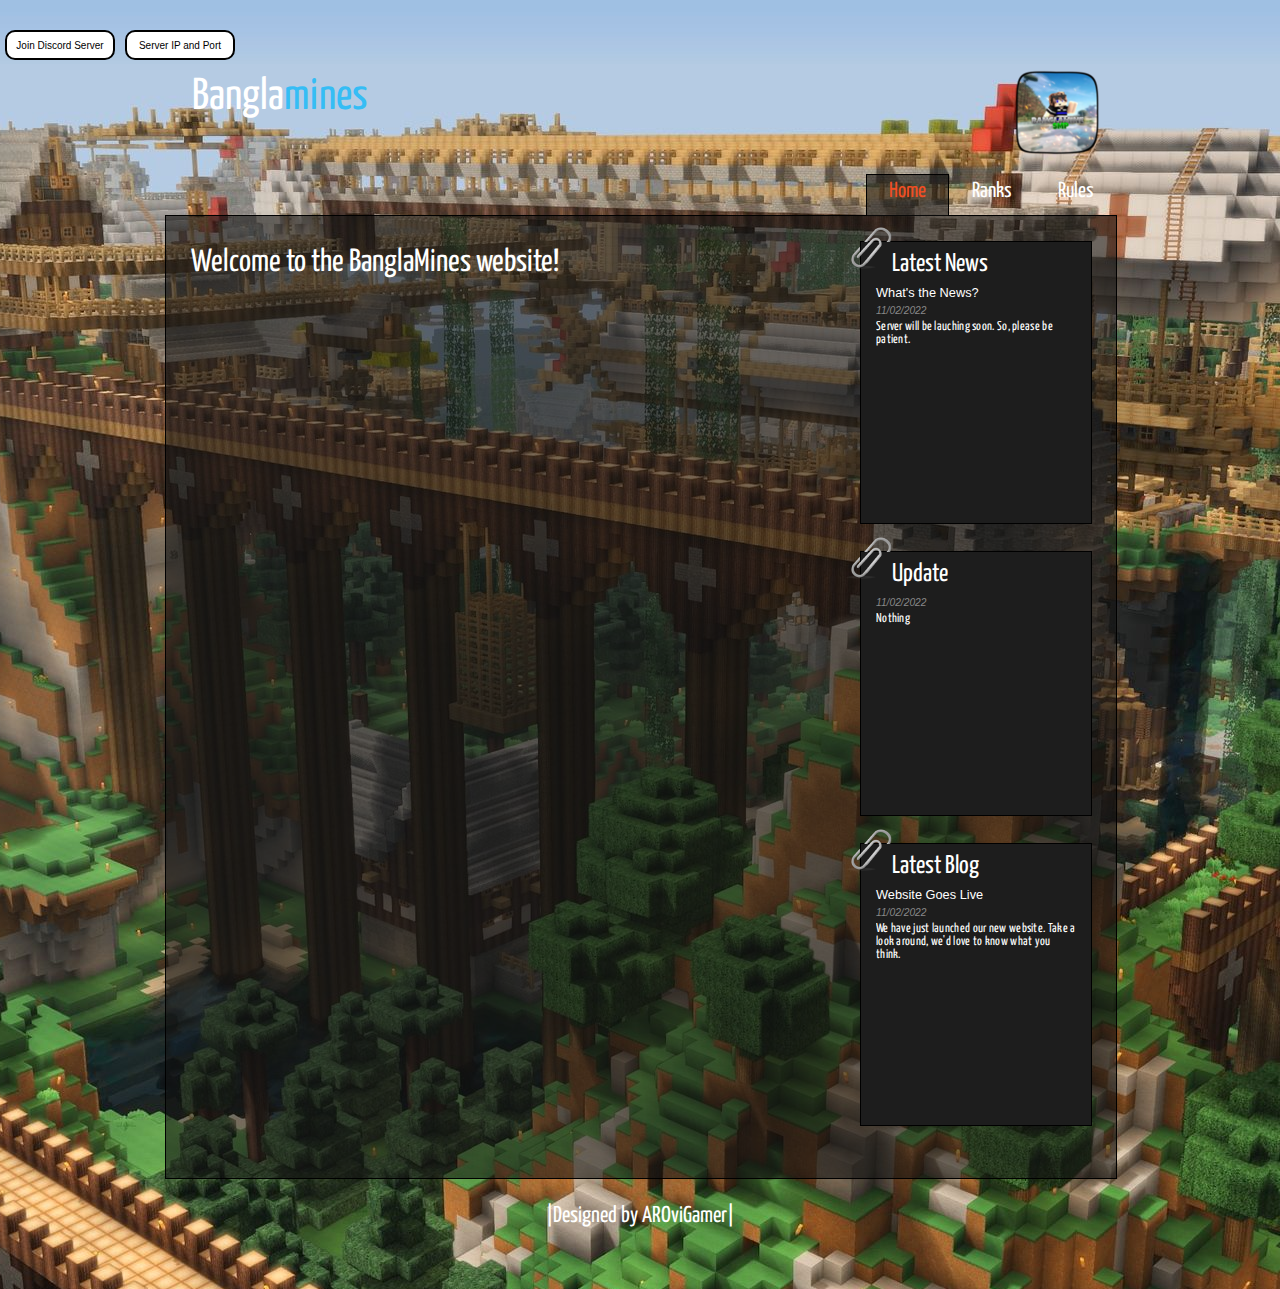
==== commit 17a29a60: "Update v1.1" ====
--- a/index.html
+++ b/index.html
@@ -68,7 +68,7 @@
           <li class="current"><a href="index.html">Home</a></li>
           <li><a href="ranks.html">Ranks</a></li>
           <li><a href="rules.html">Rules</a></li>
-          <li><a href="commands.html">Commands</a></li>
+          <!--li><a href="commands.html">Commands</a></li-->
           <!--li><a href="contact.html">Contact Us</a></li--->
         </ul>
       </div>
